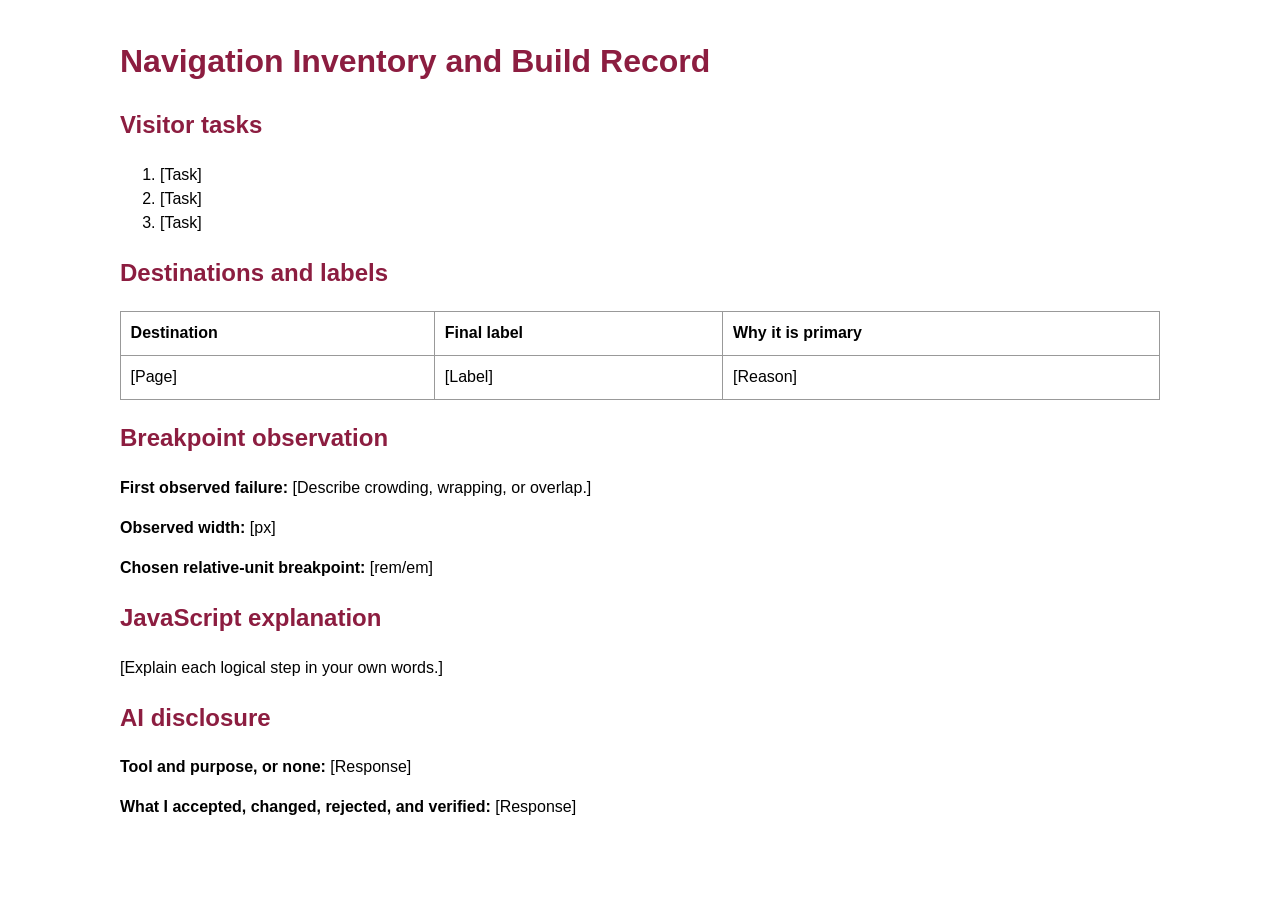
==== navigation-inventory.html @ 87f6295e "uploading starter files from zip" ====
<!doctype html><html lang="en"><head><meta charset="utf-8"><title>Navigation Inventory</title><style>body{max-width:65rem;margin:auto;padding:1rem;font:1rem/1.5 Arial,sans-serif}h1,h2{color:#8c1d40}table{width:100%;border-collapse:collapse}th,td{border:1px solid #999;padding:.6rem;text-align:left}</style></head><body>
<h1>Navigation Inventory and Build Record</h1>
<h2>Visitor tasks</h2><ol><li>[Task]</li><li>[Task]</li><li>[Task]</li></ol>
<h2>Destinations and labels</h2><table><tr><th>Destination</th><th>Final label</th><th>Why it is primary</th></tr><tr><td>[Page]</td><td>[Label]</td><td>[Reason]</td></tr></table>
<h2>Breakpoint observation</h2><p><strong>First observed failure:</strong> [Describe crowding, wrapping, or overlap.]</p><p><strong>Observed width:</strong> [px]</p><p><strong>Chosen relative-unit breakpoint:</strong> [rem/em]</p>
<h2>JavaScript explanation</h2><p>[Explain each logical step in your own words.]</p>
<h2>AI disclosure</h2><p><strong>Tool and purpose, or none:</strong> [Response]</p><p><strong>What I accepted, changed, rejected, and verified:</strong> [Response]</p>
</body></html>
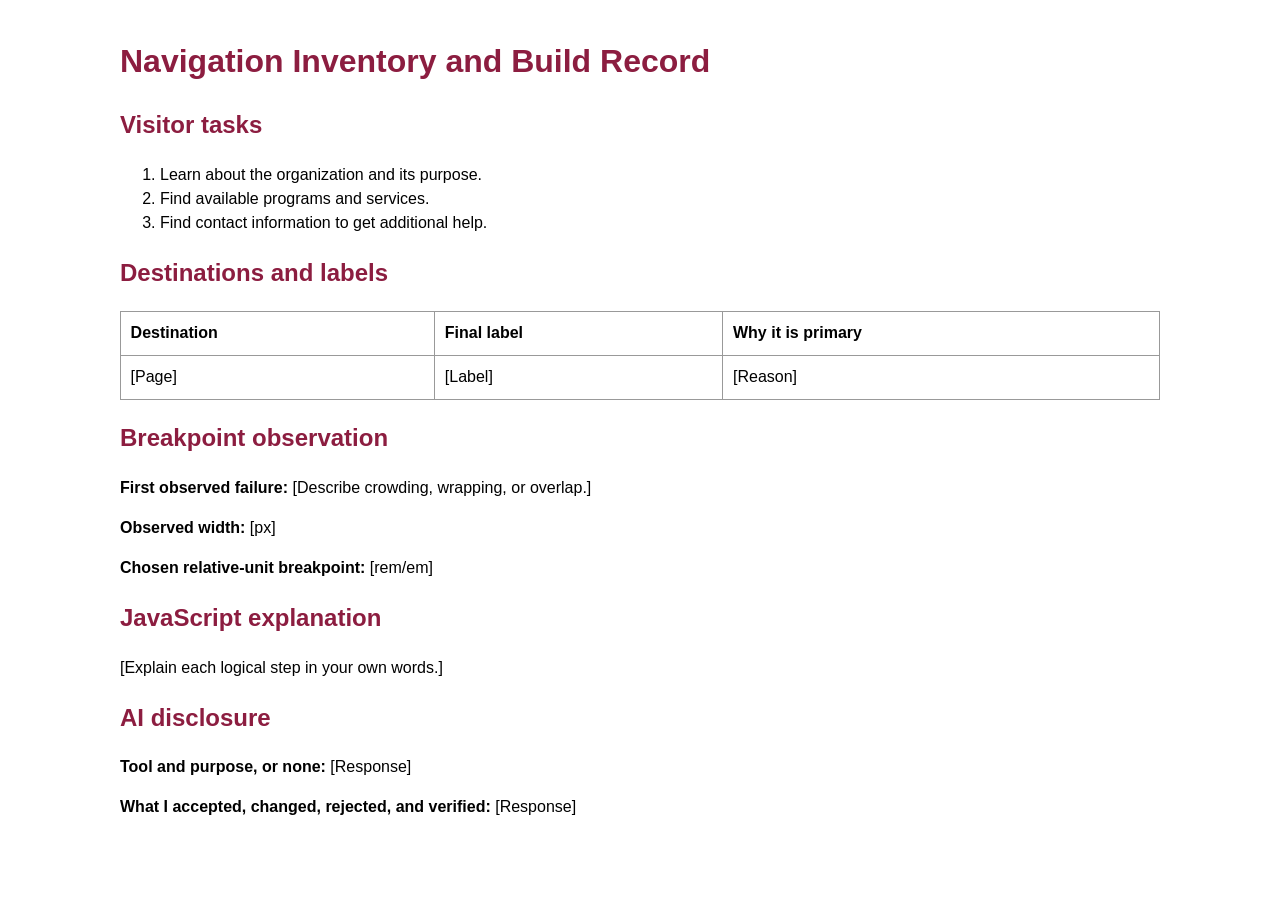
==== commit 5334ee1c: "Add visitor tasks to navigation inventory" ====
--- a/navigation-inventory.html
+++ b/navigation-inventory.html
@@ -1,7 +1,6 @@
 <!doctype html><html lang="en"><head><meta charset="utf-8"><title>Navigation Inventory</title><style>body{max-width:65rem;margin:auto;padding:1rem;font:1rem/1.5 Arial,sans-serif}h1,h2{color:#8c1d40}table{width:100%;border-collapse:collapse}th,td{border:1px solid #999;padding:.6rem;text-align:left}</style></head><body>
 <h1>Navigation Inventory and Build Record</h1>
-<h2>Visitor tasks</h2><ol><li>[Task]</li><li>[Task]</li><li>[Task]</li></ol>
-<h2>Destinations and labels</h2><table><tr><th>Destination</th><th>Final label</th><th>Why it is primary</th></tr><tr><td>[Page]</td><td>[Label]</td><td>[Reason]</td></tr></table>
+<h2>Visitor tasks</h2><ol><li>Learn about the organization and its purpose.</li><li>Find available programs and services.</li><li>Find contact information to get additional help.</li></ol><h2>Destinations and labels</h2><table><tr><th>Destination</th><th>Final label</th><th>Why it is primary</th></tr><tr><td>[Page]</td><td>[Label]</td><td>[Reason]</td></tr></table>
 <h2>Breakpoint observation</h2><p><strong>First observed failure:</strong> [Describe crowding, wrapping, or overlap.]</p><p><strong>Observed width:</strong> [px]</p><p><strong>Chosen relative-unit breakpoint:</strong> [rem/em]</p>
 <h2>JavaScript explanation</h2><p>[Explain each logical step in your own words.]</p>
 <h2>AI disclosure</h2><p><strong>Tool and purpose, or none:</strong> [Response]</p><p><strong>What I accepted, changed, rejected, and verified:</strong> [Response]</p>
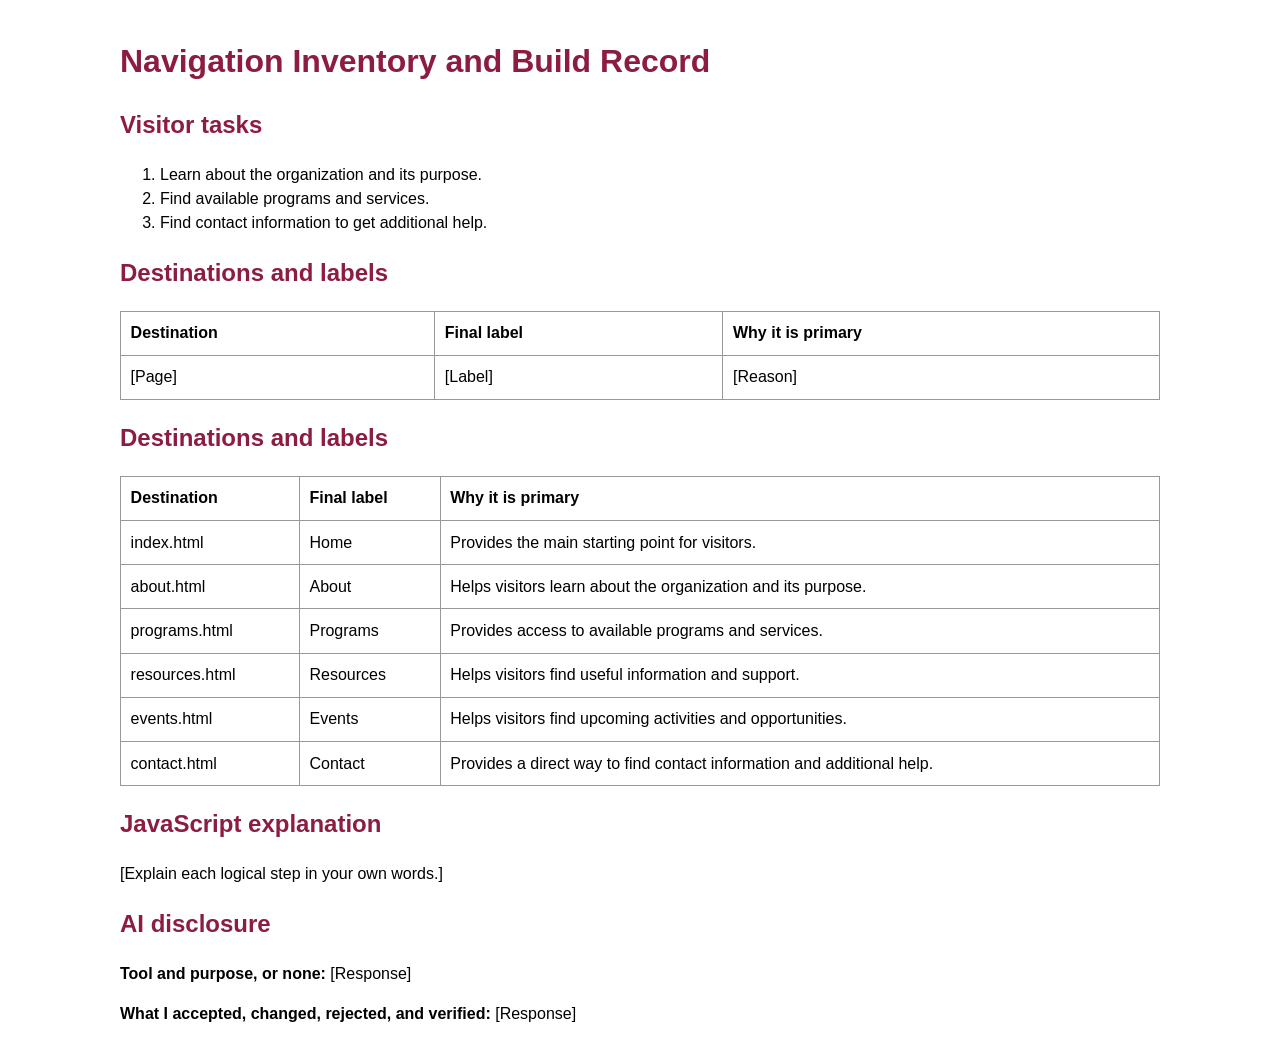
==== commit cb6b2934: "Add primary navigation destinations" ====
--- a/navigation-inventory.html
+++ b/navigation-inventory.html
@@ -1,7 +1,7 @@
 <!doctype html><html lang="en"><head><meta charset="utf-8"><title>Navigation Inventory</title><style>body{max-width:65rem;margin:auto;padding:1rem;font:1rem/1.5 Arial,sans-serif}h1,h2{color:#8c1d40}table{width:100%;border-collapse:collapse}th,td{border:1px solid #999;padding:.6rem;text-align:left}</style></head><body>
 <h1>Navigation Inventory and Build Record</h1>
 <h2>Visitor tasks</h2><ol><li>Learn about the organization and its purpose.</li><li>Find available programs and services.</li><li>Find contact information to get additional help.</li></ol><h2>Destinations and labels</h2><table><tr><th>Destination</th><th>Final label</th><th>Why it is primary</th></tr><tr><td>[Page]</td><td>[Label]</td><td>[Reason]</td></tr></table>
-<h2>Breakpoint observation</h2><p><strong>First observed failure:</strong> [Describe crowding, wrapping, or overlap.]</p><p><strong>Observed width:</strong> [px]</p><p><strong>Chosen relative-unit breakpoint:</strong> [rem/em]</p>
+<h2>Destinations and labels</h2><table><tr><th>Destination</th><th>Final label</th><th>Why it is primary</th></tr><tr><td>index.html</td><td>Home</td><td>Provides the main starting point for visitors.</td></tr><tr><td>about.html</td><td>About</td><td>Helps visitors learn about the organization and its purpose.</td></tr><tr><td>programs.html</td><td>Programs</td><td>Provides access to available programs and services.</td></tr><tr><td>resources.html</td><td>Resources</td><td>Helps visitors find useful information and support.</td></tr><tr><td>events.html</td><td>Events</td><td>Helps visitors find upcoming activities and opportunities.</td></tr><tr><td>contact.html</td><td>Contact</td><td>Provides a direct way to find contact information and additional help.</td></tr></table>
 <h2>JavaScript explanation</h2><p>[Explain each logical step in your own words.]</p>
 <h2>AI disclosure</h2><p><strong>Tool and purpose, or none:</strong> [Response]</p><p><strong>What I accepted, changed, rejected, and verified:</strong> [Response]</p>
 </body></html>
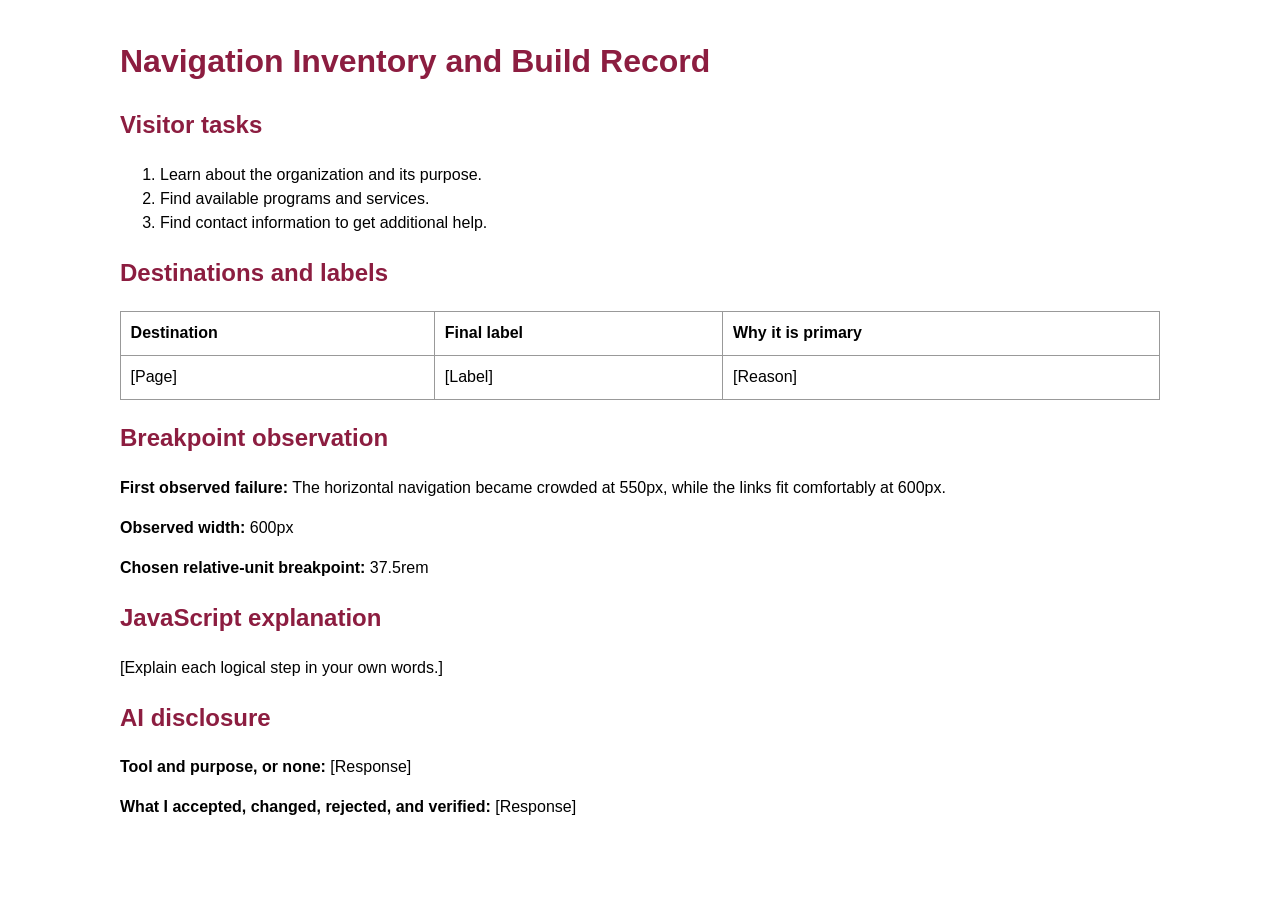
==== commit c8e825c4: "Document observed navigation breakpoint" ====
--- a/navigation-inventory.html
+++ b/navigation-inventory.html
@@ -1,7 +1,6 @@
 <!doctype html><html lang="en"><head><meta charset="utf-8"><title>Navigation Inventory</title><style>body{max-width:65rem;margin:auto;padding:1rem;font:1rem/1.5 Arial,sans-serif}h1,h2{color:#8c1d40}table{width:100%;border-collapse:collapse}th,td{border:1px solid #999;padding:.6rem;text-align:left}</style></head><body>
 <h1>Navigation Inventory and Build Record</h1>
 <h2>Visitor tasks</h2><ol><li>Learn about the organization and its purpose.</li><li>Find available programs and services.</li><li>Find contact information to get additional help.</li></ol><h2>Destinations and labels</h2><table><tr><th>Destination</th><th>Final label</th><th>Why it is primary</th></tr><tr><td>[Page]</td><td>[Label]</td><td>[Reason]</td></tr></table>
-<h2>Destinations and labels</h2><table><tr><th>Destination</th><th>Final label</th><th>Why it is primary</th></tr><tr><td>index.html</td><td>Home</td><td>Provides the main starting point for visitors.</td></tr><tr><td>about.html</td><td>About</td><td>Helps visitors learn about the organization and its purpose.</td></tr><tr><td>programs.html</td><td>Programs</td><td>Provides access to available programs and services.</td></tr><tr><td>resources.html</td><td>Resources</td><td>Helps visitors find useful information and support.</td></tr><tr><td>events.html</td><td>Events</td><td>Helps visitors find upcoming activities and opportunities.</td></tr><tr><td>contact.html</td><td>Contact</td><td>Provides a direct way to find contact information and additional help.</td></tr></table>
-<h2>JavaScript explanation</h2><p>[Explain each logical step in your own words.]</p>
+<h2>Breakpoint observation</h2><p><strong>First observed failure:</strong> The horizontal navigation became crowded at 550px, while the links fit comfortably at 600px.</p><p><strong>Observed width:</strong> 600px</p><p><strong>Chosen relative-unit breakpoint:</strong> 37.5rem</p><h2>JavaScript explanation</h2><p>[Explain each logical step in your own words.]</p>
 <h2>AI disclosure</h2><p><strong>Tool and purpose, or none:</strong> [Response]</p><p><strong>What I accepted, changed, rejected, and verified:</strong> [Response]</p>
 </body></html>
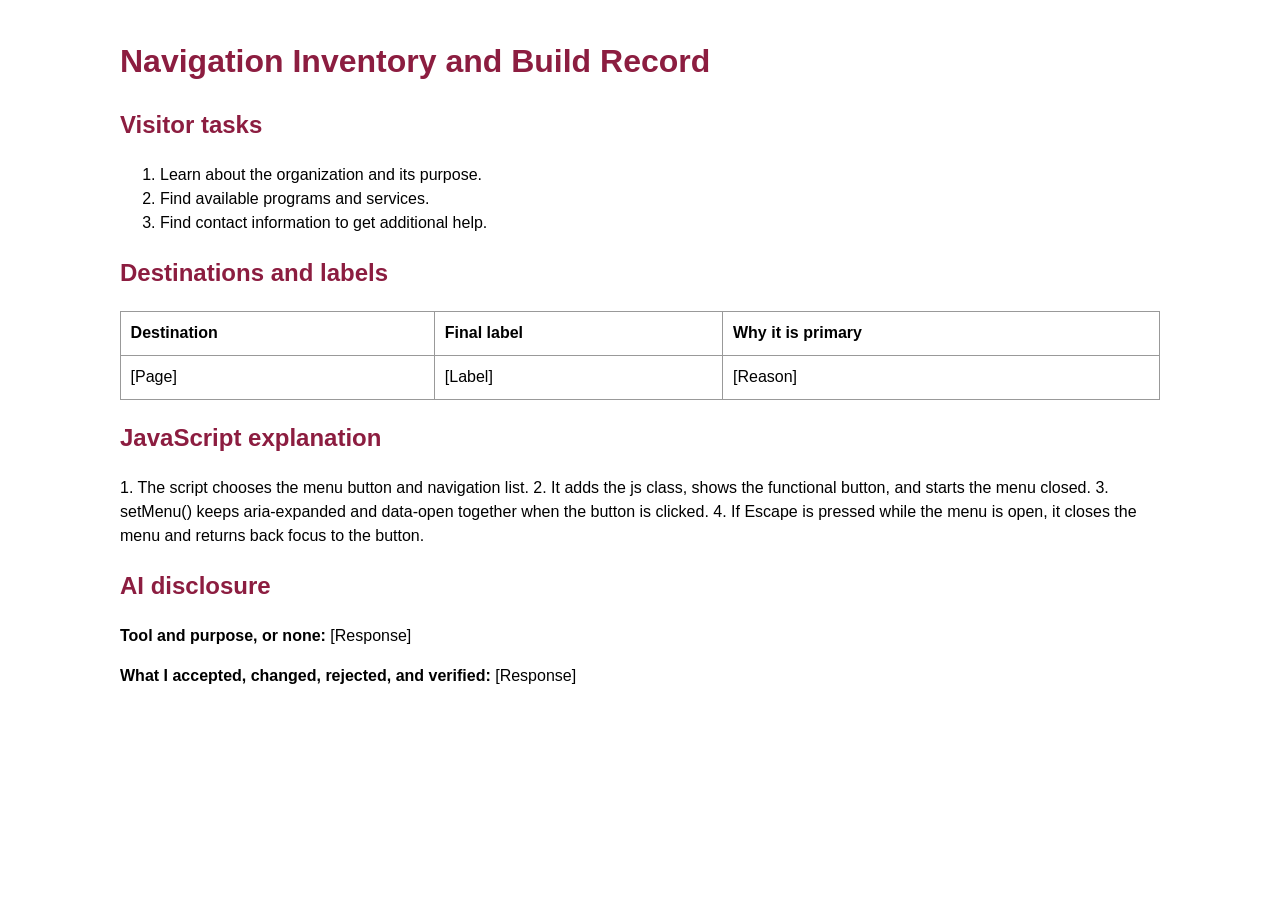
==== commit 948730ad: "Add JavaScript explanation" ====
--- a/navigation-inventory.html
+++ b/navigation-inventory.html
@@ -1,6 +1,6 @@
 <!doctype html><html lang="en"><head><meta charset="utf-8"><title>Navigation Inventory</title><style>body{max-width:65rem;margin:auto;padding:1rem;font:1rem/1.5 Arial,sans-serif}h1,h2{color:#8c1d40}table{width:100%;border-collapse:collapse}th,td{border:1px solid #999;padding:.6rem;text-align:left}</style></head><body>
 <h1>Navigation Inventory and Build Record</h1>
 <h2>Visitor tasks</h2><ol><li>Learn about the organization and its purpose.</li><li>Find available programs and services.</li><li>Find contact information to get additional help.</li></ol><h2>Destinations and labels</h2><table><tr><th>Destination</th><th>Final label</th><th>Why it is primary</th></tr><tr><td>[Page]</td><td>[Label]</td><td>[Reason]</td></tr></table>
-<h2>Breakpoint observation</h2><p><strong>First observed failure:</strong> The horizontal navigation became crowded at 550px, while the links fit comfortably at 600px.</p><p><strong>Observed width:</strong> 600px</p><p><strong>Chosen relative-unit breakpoint:</strong> 37.5rem</p><h2>JavaScript explanation</h2><p>[Explain each logical step in your own words.]</p>
+<h2>JavaScript explanation</h2><p>1. The script chooses the menu button and navigation list. 2. It adds the js class, shows the functional button, and starts the menu closed. 3. setMenu() keeps aria-expanded and data-open together when the button is clicked. 4. If Escape is pressed while the menu is open, it closes the menu and returns back focus to the button.</p>
 <h2>AI disclosure</h2><p><strong>Tool and purpose, or none:</strong> [Response]</p><p><strong>What I accepted, changed, rejected, and verified:</strong> [Response]</p>
 </body></html>
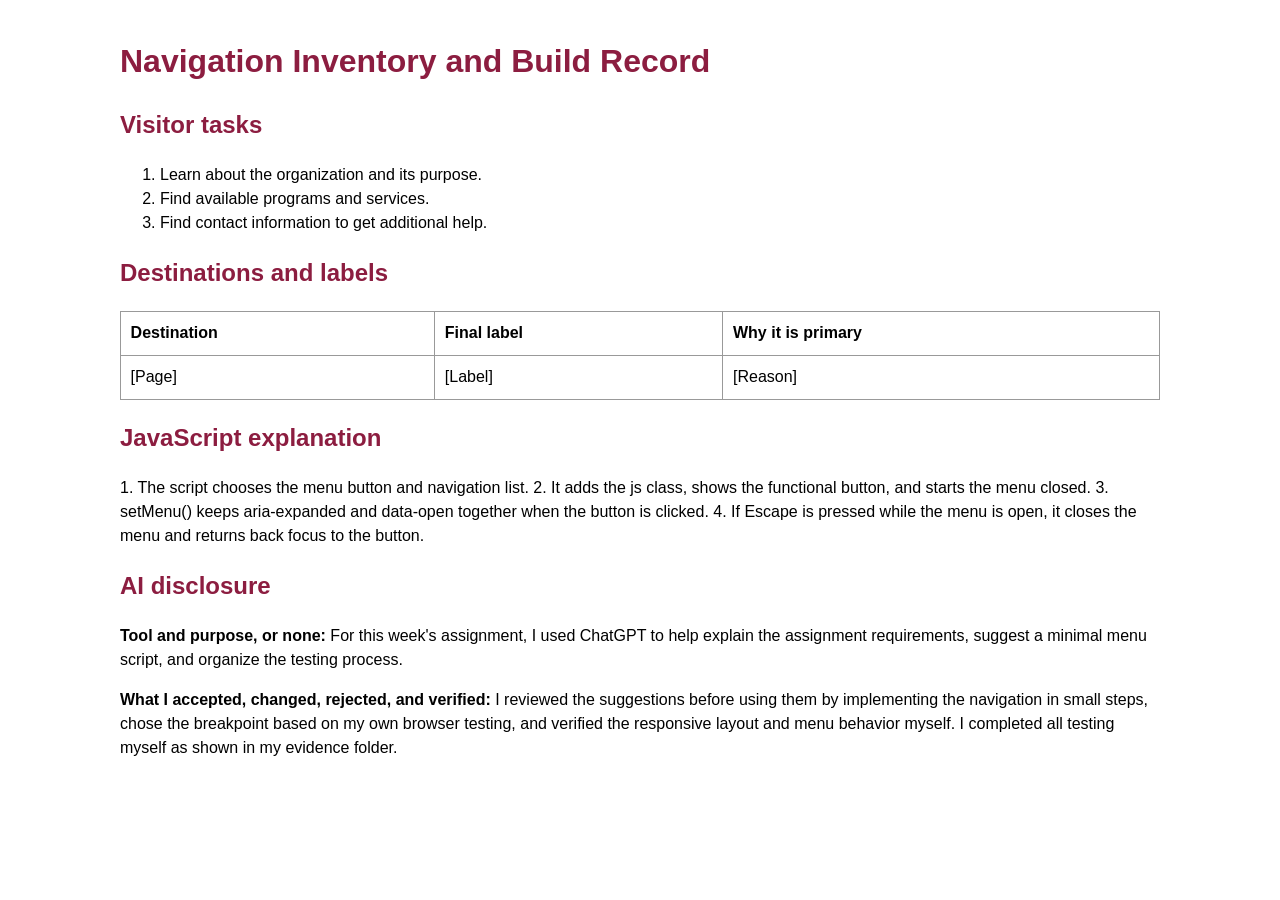
==== commit 680602c3: "Add AI disclosure" ====
--- a/navigation-inventory.html
+++ b/navigation-inventory.html
@@ -2,5 +2,5 @@
 <h1>Navigation Inventory and Build Record</h1>
 <h2>Visitor tasks</h2><ol><li>Learn about the organization and its purpose.</li><li>Find available programs and services.</li><li>Find contact information to get additional help.</li></ol><h2>Destinations and labels</h2><table><tr><th>Destination</th><th>Final label</th><th>Why it is primary</th></tr><tr><td>[Page]</td><td>[Label]</td><td>[Reason]</td></tr></table>
 <h2>JavaScript explanation</h2><p>1. The script chooses the menu button and navigation list. 2. It adds the js class, shows the functional button, and starts the menu closed. 3. setMenu() keeps aria-expanded and data-open together when the button is clicked. 4. If Escape is pressed while the menu is open, it closes the menu and returns back focus to the button.</p>
-<h2>AI disclosure</h2><p><strong>Tool and purpose, or none:</strong> [Response]</p><p><strong>What I accepted, changed, rejected, and verified:</strong> [Response]</p>
+<h2>AI disclosure</h2><p><strong>Tool and purpose, or none:</strong> For this week's assignment, I used ChatGPT to help explain the assignment requirements, suggest a minimal menu script, and organize the testing process.</p><p><strong>What I accepted, changed, rejected, and verified:</strong> I reviewed the suggestions before using them by implementing the navigation in small steps, chose the breakpoint based on my own browser testing, and verified the responsive layout and menu behavior myself. I completed all testing myself as shown in my evidence folder.</p>
 </body></html>
